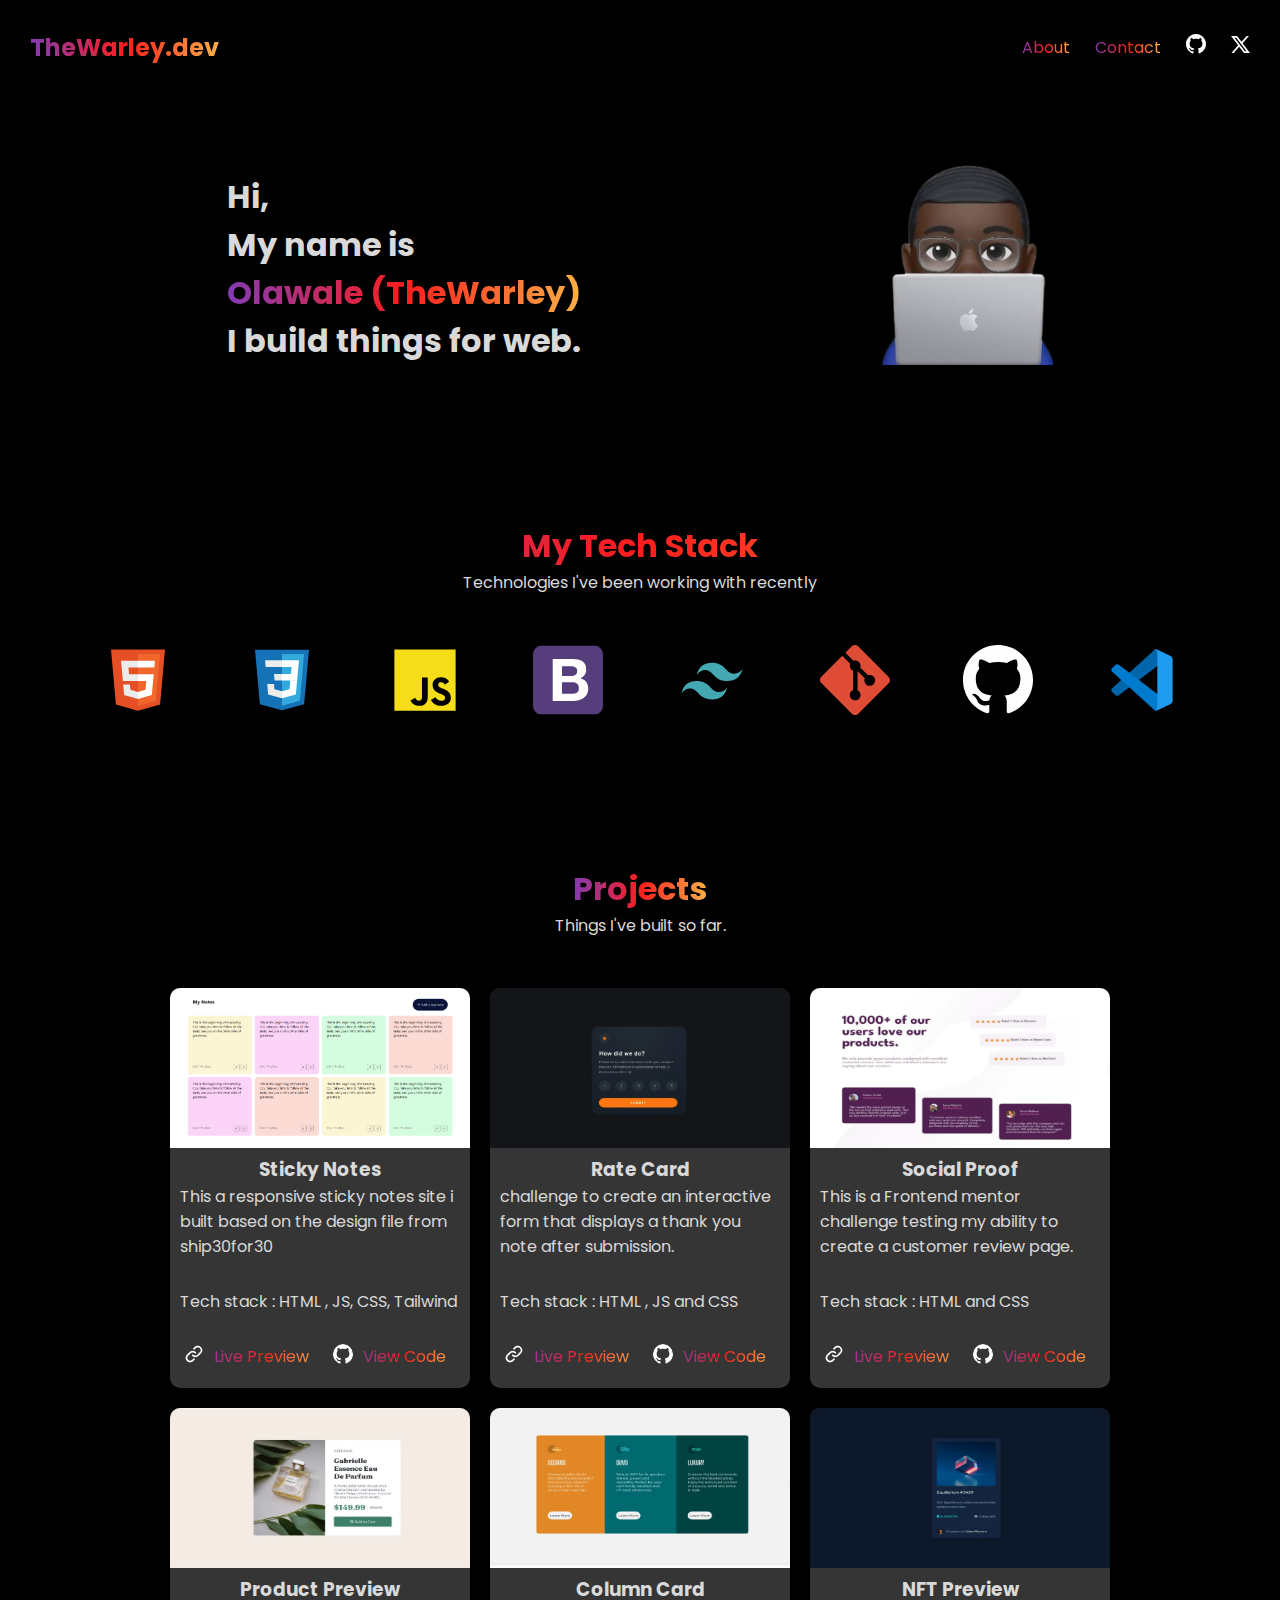
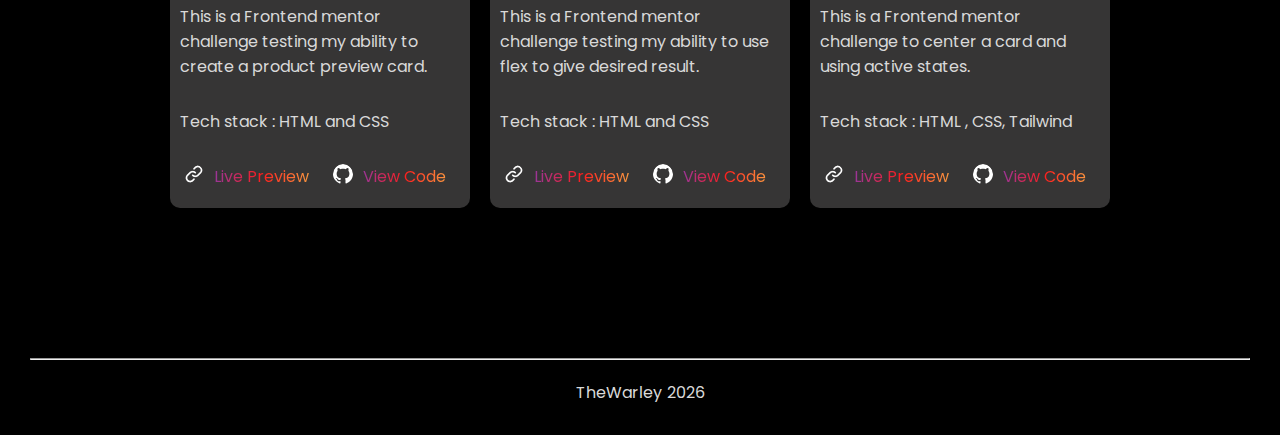
==== index.html @ 3044e030 "initial" ====
<!DOCTYPE html>
<html lang="en">

<head>
    <meta charset="UTF-8">
    <meta name="viewport" content="width=device-width, initial-scale=1.0">
    <title>TheWarley.dev</title>
    <link rel="icon" href="./images/mereal-removebg-preview.png">
    <link rel="stylesheet" href="./style.css">
    <link rel="preconnect" href="https://fonts.googleapis.com">
    <link rel="preconnect" href="https://fonts.gstatic.com" crossorigin>
    <link href="https://fonts.googleapis.com/css2?family=Poppins:wght@400;700&display=swap" rel="stylesheet">
</head>

<body>
    <div class="container">






        <div class="header">



            <div class="logo-container">
                <h2>TheWarley.dev</h2>


            </div>
            <div class="menu-container">

                <div class="menu-item"><a href="./about.html">About</a></div>


                <div class="menu-item"> <a href="./contact.html">Contact</a></div>

                <a href="https://github.com/TheWarley1" target="_blank">
                    <img src="./images/github-tiny.svg" alt="">
                </a>

                <a href="https://twitter.com/horlar_warley" target="_blank">
                    <img src="./images/x.svg" alt="">
                </a>
            </div>
        </div>
















        <div class="name">
            <h1>Hi, <br> My name is <br> <span> Olawale (TheWarley)</span> <br>I build things for web.</h1>
            <div>
                <img src="./images/mereal-removebg-preview.png" alt="">
            </div>
        </div>

        <div class="stack">
            <h1>My Tech Stack</h1>
            <p>Technologies I've been working with recently</p>
            <div class="stack-image">
                <svg width="120" height="120" viewBox="0 0 120 120" fill="none" xmlns="http://www.w3.org/2000/svg">
                    <path d="M22.1325 102.004L13.7062 7.5H106.294L97.8562 101.989L59.9437 112.5L22.1325 102.004Z"
                        fill="#E44F26" />
                    <path d="M60 104.467L90.6375 95.9737L97.845 15.2287H60V104.467Z" fill="#F1662A" />
                    <path
                        d="M60 50.2763H44.6625L43.605 38.4075H60V26.8163H30.9375L31.215 29.9288L34.0613 61.8675H60V50.2763ZM60 80.3775L59.9475 80.3925L47.04 76.9088L46.215 67.665H34.5787L36.2025 85.86L59.9475 92.4525L60 92.4375V80.3775Z"
                        fill="#EBEBEB" />
                    <path
                        d="M59.9587 50.2763V61.8675H74.2312L72.8887 76.9013L59.9587 80.3888V92.4488L83.7225 85.86L83.895 83.9025L86.6175 53.3888L86.9025 50.2763H59.9587ZM59.9587 26.8163V38.4075H87.9562L88.1887 35.805L88.7175 29.9288L88.995 26.8163H59.9587Z"
                        fill="white" />
                </svg>

                <svg width="120" height="119" viewBox="0 0 120 119" fill="none" xmlns="http://www.w3.org/2000/svg">
                    <path d="M22.1325 101.154L13.71 7.4375H106.29L97.8563 101.139L59.9438 111.562L22.1325 101.154Z"
                        fill="#1572B6" />
                    <path d="M60 103.597L90.6375 95.174L97.845 15.1018H60V103.597Z" fill="#33A9DC" />
                    <path
                        d="M60 49.054H75.3375L76.395 37.2842H60V25.7895H89.0625L88.785 28.8724L85.9387 60.5487H60V49.054Z"
                        fill="white" />
                    <path
                        d="M60.0713 78.9044L60.0188 78.9193L47.1113 75.4609L46.2863 66.2942H34.65L36.2738 84.3413L60.015 90.8788L60.0713 90.8639V78.9044Z"
                        fill="#EBEBEB" />
                    <path
                        d="M74.3512 60.0615L72.9562 75.4534L60.03 78.9119V90.8714L83.79 84.3412L83.9662 82.4001L85.98 60.0615H74.3512Z"
                        fill="white" />
                    <path
                        d="M60.0413 25.7895V37.2842H32.0438L31.8113 34.6996L31.2825 28.8724L31.005 25.7895H60.0413ZM60 49.054V60.5487H47.2538L47.0213 57.9641L46.4963 52.1369L46.2188 49.054H60Z"
                        fill="#EBEBEB" />
                </svg>

                <svg width="120" height="120" viewBox="0 0 120 120" fill="none" xmlns="http://www.w3.org/2000/svg">
                    <path d="M7.5 7.5H112.5V112.5H7.5V7.5Z" fill="#F5DE19" />
                    <path
                        d="M78.0337 89.5312C78.9284 91.3485 80.3183 92.8759 82.0434 93.9375C83.7684 94.9991 85.7583 95.5515 87.7837 95.5313C91.8712 95.5313 94.485 93.4875 94.485 90.6562C94.485 87.2812 91.8 86.0738 87.3 84.105L84.8325 83.0475C77.7075 80.0138 72.9825 76.215 72.9825 68.1825C72.9825 60.7838 78.6075 55.1475 87.4312 55.1475C90.2876 54.9412 93.1415 55.5805 95.637 56.9856C98.1324 58.3907 100.159 60.4994 101.464 63.0488L93.75 67.98C93.2476 66.716 92.3728 65.6345 91.2416 64.879C90.1104 64.1236 88.7763 63.7298 87.4162 63.75C86.8228 63.6906 86.2236 63.7555 85.6566 63.9404C85.0897 64.1254 84.5675 64.4265 84.1233 64.8244C83.6792 65.2224 83.3228 65.7085 83.0768 66.2518C82.8309 66.7951 82.7009 67.3837 82.695 67.98C82.695 70.9388 84.5287 72.1388 88.7625 73.98L91.23 75.0375C99.615 78.6338 104.355 82.2975 104.355 90.5363C104.355 99.42 97.3762 104.287 88.005 104.287C84.3536 104.52 80.713 103.691 77.5223 101.901C74.3317 100.11 71.7274 97.4342 70.0237 94.1963L78.0337 89.5312ZM43.1775 90.3863C44.7262 93.135 46.1362 95.46 49.5262 95.46C52.7662 95.46 54.8137 94.1925 54.8137 89.2612V55.71H64.68V89.3925C64.68 99.6075 58.68 104.257 49.9462 104.257C46.8591 104.426 43.7931 103.657 41.1513 102.051C38.5096 100.444 36.4157 98.0761 35.145 95.2575L43.1775 90.3863Z"
                        fill="black" />
                </svg>

                <svg width="88" height="87" viewBox="0 0 88 87" fill="none" xmlns="http://www.w3.org/2000/svg">
                    <g clip-path="url(#clip0_9_31)">
                        <path
                            d="M0 75.7821C0 81.9781 5.08028 87 11.3468 87H76.6528C82.9204 87 88 81.9774 88 75.7821V11.2182C88 5.02187 82.9197 0 76.6532 0H11.3472C5.07959 0 0 5.02255 0 11.2179V75.7818V75.7821Z"
                            fill="#563D7C" />
                        <path
                            d="M36.4918 38.4832V26.1629H47.4612C48.5062 26.1629 49.5134 26.2489 50.4835 26.4212C51.4535 26.5931 52.3119 26.9003 53.0582 27.3431C53.8041 27.786 54.4012 28.4007 54.8491 29.1875C55.2967 29.9746 55.5208 30.9829 55.5208 32.2121C55.5208 34.4255 54.8491 36.0241 53.5057 37.0076C52.1627 37.9915 50.4464 38.4832 48.3567 38.4832H36.4918ZM24.7758 17.1621V69.8379H50.5955C52.9836 69.8379 55.3094 69.5429 57.573 68.9526C59.8366 68.3623 61.8513 67.4525 63.6175 66.223C65.3833 64.9934 66.7889 63.407 67.8336 61.4645C68.8786 59.5216 69.4007 57.2222 69.4007 54.5663C69.4007 51.2709 68.5922 48.4553 66.9756 46.1192C65.3586 43.7828 62.9083 42.1474 59.6248 41.2129C62.0128 40.0819 63.8165 38.6307 65.0354 36.8601C66.254 35.0895 66.8635 32.8765 66.8635 30.2203C66.8635 27.7612 66.4531 25.6956 65.6322 24.0232C64.8113 22.3512 63.6546 21.0108 62.162 20.0025C60.6698 18.9942 58.8789 18.2686 56.7892 17.8262C54.6999 17.3833 52.3865 17.1621 49.8493 17.1621H24.7758ZM36.4918 60.8371V46.3771H49.2522C51.7894 46.3771 53.8292 46.9548 55.3716 48.111C56.9137 49.2668 57.685 51.1971 57.685 53.9023C57.685 55.2797 57.4485 56.4107 56.9759 57.296C56.5032 58.1813 55.869 58.8823 55.0729 59.3986C54.2771 59.9151 53.3565 60.2839 52.3119 60.5054C51.2669 60.7263 50.1727 60.8371 49.0284 60.8371H36.4918Z"
                            fill="white" />
                    </g>
                    <defs>
                        <clipPath id="clip0_9_31">
                            <rect width="88" height="87" fill="white" />
                        </clipPath>
                    </defs>
                </svg>


                <svg width="131" height="131" viewBox="0 0 131 131" fill="none" xmlns="http://www.w3.org/2000/svg">
                    <path
                        d="M36.8438 56.0844C40.6646 40.801 50.2167 33.1594 65.5 33.1594C88.425 33.1594 91.2906 50.3531 102.753 53.2187C110.395 55.1292 117.081 52.2635 122.812 44.6219C118.992 59.9052 109.44 67.5469 94.1562 67.5469C71.2313 67.5469 68.3656 50.3531 56.9031 47.4875C49.2615 45.5771 42.575 48.4427 36.8438 56.0844ZM8.1875 90.4719C12.0083 75.1885 21.5604 67.5469 36.8438 67.5469C59.7687 67.5469 62.6344 84.7406 74.0969 87.6062C81.7385 89.5167 88.425 86.651 94.1562 79.0094C90.3354 94.2927 80.7833 101.934 65.5 101.934C42.575 101.934 39.7094 84.7406 28.2469 81.875C20.6052 79.9646 13.9187 82.8302 8.1875 90.4719Z"
                        fill="#44A8B3" />
                </svg>

                <svg width="105" height="105" viewBox="0 0 105 105" fill="none" xmlns="http://www.w3.org/2000/svg">
                    <g clip-path="url(#clip0_9_40)">
                        <path
                            d="M103.02 47.8219L57.1758 1.98038C54.5372 -0.6598 50.2552 -0.6598 47.6134 1.98038L38.0937 11.5001L50.1699 23.5763C52.9762 22.6281 56.1943 23.2642 58.4313 25.5012C60.6789 27.7525 61.3106 30.9981 60.3393 33.8134L71.9775 45.452C74.7932 44.482 78.0421 45.1095 80.291 47.3621C83.434 50.5039 83.434 55.596 80.291 58.7399C77.1471 61.8841 72.055 61.8841 68.9095 58.7399C66.5454 56.3733 65.9613 52.9013 67.1582 49.9888L56.3046 39.1352L56.3034 67.6973C57.0902 68.0863 57.8088 68.6002 58.4313 69.2189C61.5743 72.3607 61.5743 77.4532 58.4313 80.5995C55.2874 83.7422 50.1929 83.7422 47.0535 80.5995C43.9105 77.4532 43.9105 72.3611 47.0535 69.2193C47.8067 68.4658 48.7019 67.869 49.6871 67.4635V38.6352C48.7004 38.2324 47.8048 37.6353 47.0535 36.8793C44.6722 34.5013 44.0996 31.0071 45.3198 28.0831L33.4154 16.1775L1.98105 47.6099C-0.660352 50.2525 -0.660352 54.5349 1.98105 57.1755L47.8259 103.018C50.4652 105.658 54.7464 105.658 57.3891 103.018L103.019 57.3884C105.66 54.747 105.66 50.4621 103.019 47.8219"
                            fill="#DE4C36" />
                    </g>
                    <defs>
                        <clipPath id="clip0_9_40">
                            <rect width="105" height="105" fill="white" />
                        </clipPath>
                    </defs>
                </svg>

                <svg width="88" height="88" viewBox="0 0 88 88" fill="none" xmlns="http://www.w3.org/2000/svg">
                    <path fill-rule="evenodd" clip-rule="evenodd"
                        d="M44 0C19.69 0 0 19.69 0 44C0 63.47 12.595 79.915 30.085 85.745C32.285 86.13 33.11 84.81 33.11 83.655C33.11 82.61 33.055 79.145 33.055 75.46C22 77.495 19.14 72.765 18.26 70.29C17.765 69.025 15.62 65.12 13.75 64.075C12.21 63.25 10.01 61.215 13.695 61.16C17.16 61.105 19.635 64.35 20.46 65.67C24.42 72.325 30.745 70.455 33.275 69.3C33.66 66.44 34.815 64.515 36.08 63.415C26.29 62.315 16.06 58.52 16.06 41.69C16.06 36.905 17.765 32.945 20.57 29.865C20.13 28.765 18.59 24.255 21.01 18.205C21.01 18.205 24.695 17.05 33.11 22.715C36.63 21.725 40.37 21.23 44.11 21.23C47.85 21.23 51.59 21.725 55.11 22.715C63.525 16.995 67.21 18.205 67.21 18.205C69.63 24.255 68.09 28.765 67.65 29.865C70.455 32.945 72.16 36.85 72.16 41.69C72.16 58.575 61.875 62.315 52.085 63.415C53.68 64.79 55.055 67.43 55.055 71.555C55.055 77.44 55 82.17 55 83.655C55 84.81 55.825 86.185 58.025 85.745C66.7597 82.796 74.3497 77.1822 79.7268 69.6937C85.1039 62.2052 87.9974 53.219 88 44C88 19.69 68.31 0 44 0Z"
                        fill="#FFFEFE" />
                </svg>



                <svg width="112" height="112" viewBox="0 0 112 112" fill="none" xmlns="http://www.w3.org/2000/svg">
                    <path
                        d="M101.535 17.605L81.354 7.88899C80.2143 7.33948 78.9319 7.15814 77.6846 7.37011C76.4372 7.58208 75.2867 8.17686 74.3925 9.07199L8.33 69.3C7.52847 70.0273 7.04868 71.0432 6.99617 72.1243C6.94366 73.2053 7.32273 74.2629 8.05 75.0645C8.1375 75.159 8.225 75.25 8.3195 75.334L13.713 80.234C14.4178 80.8754 15.325 81.2497 16.277 81.2919C17.229 81.3341 18.1657 81.0416 18.9245 80.465L98.497 20.125C99.098 19.6689 99.8144 19.3897 100.566 19.3186C101.317 19.2476 102.073 19.3877 102.749 19.7231C103.424 20.0585 103.993 20.5758 104.391 21.217C104.789 21.8581 105 22.5975 105 23.352V23.1175C105 21.9656 104.675 20.8372 104.062 19.862C103.449 18.8868 102.573 18.1045 101.535 17.605Z"
                        fill="#0065A9" />
                    <path
                        d="M101.535 94.395L81.354 104.115C80.214 104.662 78.932 104.843 77.685 104.631C76.438 104.419 75.2875 103.825 74.3925 102.932L8.33 42.7C7.52847 41.9727 7.04868 40.9568 6.99617 39.8758C6.94366 38.7947 7.32273 37.7371 8.05 36.9355C8.1375 36.841 8.225 36.75 8.3195 36.666L13.713 31.766C14.4185 31.1219 15.3277 30.7459 16.2821 30.7037C17.2365 30.6615 18.1754 30.9557 18.935 31.535L98.497 91.875C99.098 92.3311 99.8144 92.6104 100.566 92.6814C101.317 92.7524 102.073 92.6123 102.749 92.2769C103.424 91.9415 103.993 91.4242 104.391 90.783C104.789 90.1419 105 89.4025 105 88.648V88.9C104.996 90.0488 104.669 91.1733 104.057 92.1451C103.444 93.1168 102.57 93.8965 101.535 94.395Z"
                        fill="#007ACC" />
                    <path
                        d="M81.354 104.115C80.214 104.662 78.9319 104.843 77.685 104.631C76.438 104.419 75.2875 103.825 74.3925 102.932C74.8951 103.428 75.533 103.764 76.2261 103.899C76.9192 104.034 77.6368 103.962 78.289 103.691C78.9411 103.42 79.4988 102.963 79.8921 102.376C80.2854 101.79 80.4969 101.1 80.5 100.394V11.606C80.5006 10.8965 80.2906 10.2028 79.8966 9.61277C79.5026 9.02274 78.9423 8.56291 78.2868 8.29155C77.6313 8.02019 76.9099 7.9495 76.2142 8.08843C75.5184 8.22737 74.8795 8.56968 74.3785 9.072C75.2728 8.1772 76.4231 7.58239 77.6702 7.36983C78.9174 7.15727 80.1997 7.33747 81.34 7.8855L101.517 17.5875C102.559 18.0845 103.438 18.8658 104.054 19.8412C104.671 20.8165 104.998 21.9463 105 23.1V88.9C105 90.0528 104.675 91.1823 104.061 92.1582C103.448 93.1341 102.571 93.9168 101.531 94.416L81.354 104.115Z"
                        fill="#1F9CF0" />
                </svg>

            </div>
        </div>

        <div class="projects">
            <h1>Projects</h1>
            <p>Things I've built so far.</p>

            <div class="project">

                <div class="tile one">
                    <img src="./images/sticky-notes.png" alt="">
                    <h3>Sticky Notes</h3>
                    <p>This a responsive sticky notes site i built based on the design file from ship30for30 </p>

                    <p>Tech stack : HTML , JS, CSS, Tailwind
                    <p>


                    <div class="links">
                        <div class="link">
                            <img src="./images/akar-icons_link-chain.png" alt="">
                            <a href="https://thewarley1.github.io/Sticky-Notes/" target="_blank">
                                <p>Live Preview</p>
                            </a>
                        </div>
                        <div class="link">
                            <img src="./images/github-tiny.svg" alt="">
                            <a href="https://github.com/TheWarley1/Sticky-Notes/tree/main" target="_blank">
                                <p>View Code</p>
                            </a>
                        </div>
                    </div>
                </div>

                <div class="tile two">
                    <img src="./images/rate-card.png" alt="">
                    <h3>Rate Card</h3>
                    <p> challenge to create an interactive form that displays a thank you note after submission.</p>

                    <p>Tech stack : HTML , JS and CSS</p>


                    <div class="links">
                        <div class="link">
                            <img src="./images/akar-icons_link-chain.png" alt="">
                            <a href="https://thewarley1.github.io/interactive-rating-card/" target="_blank">
                                <p>Live Preview</p>
                            </a>
                        </div>
                        <div class="link">
                            <img src="./images/github-tiny.svg" alt="">
                            <a href="https://github.com/TheWarley1/interactive-rating-card" target="_blank">
                                <p>View Code</p>
                            </a>
                        </div>
                    </div>
                </div>

                <div class="tile three">
                    <img src="./images/social-proof.png" alt="">
                    <h3>Social Proof</h3>
                    <p>This is a Frontend mentor challenge testing my ability to create a customer review page.</p>

                    <p>Tech stack : HTML and CSS</p>

                    <div class="links">
                        <div class="link">
                            <img src="./images/akar-icons_link-chain.png" alt="">
                            <a href="https://thewarley1.github.io/web3bridge-week6-assignment/" target="_blank">
                                <p>Live Preview</p>
                            </a>
                        </div>
                        <div class="link">
                            <img src="./images/github-tiny.svg" alt="">
                            <a href="https://github.com/TheWarley1/web3bridge-week6-assignment" target="_blank">
                                <p>View Code</p>
                            </a>
                        </div>
                    </div>



                </div>


                <div class="tile four">
                    <img src="./images/product-prev.png" alt="">
                    <h3>Product Preview</h3>
                    <p>This is a Frontend mentor challenge testing my ability to create a product preview card.</p>

                    <p>Tech stack : HTML and CSS</p>


                    <div class="links">
                        <div class="link">
                            <img src="./images/akar-icons_link-chain.png" alt="">
                            <a href="https://thewarley1.github.io/Product-preview-card-component/" target="_blank">
                                <p>Live Preview</p>
                            </a>
                        </div>
                        <div class="link">
                            <img src="./images/github-tiny.svg" alt="">
                            <a href="https://github.com/TheWarley1/Product-preview-card-component" target="_blank">
                                <p>View Code</p>
                            </a>
                        </div>
                    </div>
                </div>

                <div class="tile five">
                    <img src="./images/column-card.png" alt="">
                    <h3>Column Card</h3>
                    <p>This is a Frontend mentor challenge testing my ability to use flex to give desired result.</p>

                    <p>Tech stack : HTML and CSS</p>


                    <div class="links">
                        <div class="link">
                            <img src="./images/akar-icons_link-chain.png" alt="">
                            <a href="https://thewarley1.github.io/responsive-3-column-preview-card/" target="_blank">
                                <p>Live Preview</p>
                            </a>
                        </div>
                        <div class="link">
                            <img src="./images/github-tiny.svg" alt="">
                            <a href="https://github.com/TheWarley1/responsive-3-column-preview-card" target="_blank">
                                <p>View Code</p>
                            </a>
                        </div>
                    </div>
                </div>

                <div class="tile six">
                    <img src="./images/nft-preview.png" alt="">
                    <h3>NFT Preview</h3>
                    <p>This is a Frontend mentor challenge to center a card and using active states.</p>

                    <p>Tech stack : HTML , CSS, Tailwind</p>


                    <div class="links">
                        <div class="link">
                            <img src="./images/akar-icons_link-chain.png" alt="">
                            <a href="https://thewarley1.github.io/nft-preview-component/" target="_blank">
                                <p>Live Preview</p>
                            </a>
                        </div>
                        <div class="link">
                            <img src="./images/github-tiny.svg" alt="">
                            <a href="https://github.com/TheWarley1/nft-preview-component" target="_blank">
                                <p>View Code</p>
                            </a>
                        </div>
                    </div>
                </div>

            </div>



        </div>


        <hr>

        <div class="note">
            <p>TheWarley</p>
            <p class="current-year"></p>
        </div>





    </div>
    <script src="./index.js"></script>
</body>

</html>
---- style.css ----
* {
  margin: 0%;
  padding: 0%;
}

body {
  background-color: black;
  font-family: "Poppins", sans-serif;
  color: hsl(0, 0%, 85%);
}

.container {
  padding: 30px;
}

.header {
  display: flex;
  justify-content: space-between;
}

.logo-container {
  background: linear-gradient(
    90deg,
    rgba(131, 58, 180, 1) 0%,
    rgba(253, 29, 29, 1) 50%,
    rgba(252, 176, 69, 1) 100%
  );
  -webkit-background-clip: text; /* For Safari and older Chrome versions */
  background-clip: text;
  color: transparent;
}

.menu-container {
  display: flex;
  justify-content: space-between;
  align-items: center;
  gap: 25px;
}

.name {
  display: flex;
  justify-content: center;
  align-items: center;
  margin-top: 100px;
}

.name span {
  background: linear-gradient(
    90deg,
    rgba(131, 58, 180, 1) 0%,
    rgba(253, 29, 29, 1) 50%,
    rgba(252, 176, 69, 1) 100%
  );
  -webkit-background-clip: text; /* For Safari and older Chrome versions */
  background-clip: text;
  color: transparent;
}

.name img {
  height: 200px;
  margin-left: 300px;
}

.stack {
  margin-top: 150px;
}

.stack h1 {
  text-align: center;
  background: linear-gradient(
    90deg,
    rgba(131, 58, 180, 1) 0%,
    rgba(253, 29, 29, 1) 50%,
    rgba(252, 176, 69, 1) 100%
  );
  -webkit-background-clip: text; /* For Safari and older Chrome versions */
  background-clip: text;
  color: transparent;
}

.stack p {
  text-align: center;
  margin-bottom: 50px;
}

.stack-image {
  display: flex;
  justify-content: space-evenly;
}

.stack-image svg {
  width: 70px;
  height: 70px;
}

.projects {
  display: flex;
  flex-direction: column;
  align-items: center;
  justify-content: center;
  margin-top: 150px;
  margin-bottom: 150px;
}

.projects h1 {
  background: linear-gradient(
    90deg,
    rgba(131, 58, 180, 1) 0%,
    rgba(253, 29, 29, 1) 50%,
    rgba(252, 176, 69, 1) 100%
  );
  -webkit-background-clip: text; /* For Safari and older Chrome versions */
  background-clip: text;
  color: transparent;
}

.projects > p {
  margin-bottom: 50px;
}

.project {
  display: grid;
  grid-template-columns: 300px 300px 300px;

  gap: 20px;
}

.project img {
  width: 300px;
  height: 160px;
  border-radius: 10px 10px 0px 0px;
}

.tile {
  background-color: hsl(0, 1%, 21%);

  border-radius: 10px;

  height: 400px;
}

.tile h3 {
  text-align: center;
}

.tile p {
  padding: 0px 10px;
  margin-bottom: 30px;
}

.links {
  display: flex;
  justify-content: space-evenly;
}

.links img {
  width: 20px;
  height: 20px;
}

.link {
  display: flex;
}

a:link {
  background: linear-gradient(
    90deg,
    rgba(131, 58, 180, 1) 0%,
    rgba(253, 29, 29, 1) 50%,
    rgba(252, 176, 69, 1) 100%
  );
  -webkit-background-clip: text; /* For Safari and older Chrome versions */
  background-clip: text;
  color: transparent;
}

.note {
  margin-top: 20px;

  display: flex;
  align-items: center;
  justify-content: center;
  gap: 5px;
}

@media (max-width: 1024px) {
  * {
    margin: 0%;
    padding: 0%;
  }

  body {
    background-color: black;
    font-family: "Poppins", sans-serif;
    color: hsl(0, 0%, 85%);
  }

  .container {
    padding: 30px;
  }

  .header {
    display: flex;
    justify-content: space-between;
  }

  .logo-container {
    background: linear-gradient(
      90deg,
      rgba(131, 58, 180, 1) 0%,
      rgba(253, 29, 29, 1) 50%,
      rgba(252, 176, 69, 1) 100%
    );
    -webkit-background-clip: text; /* For Safari and older Chrome versions */
    background-clip: text;
    color: transparent;
  }

  .menu-container {
    display: flex;
    justify-content: space-between;
    align-items: center;
    gap: 25px;
  }

  .name {
    display: flex;
    justify-content: center;
    align-items: center;
    margin-top: 100px;
  }

  .name span {
    background: linear-gradient(
      90deg,
      rgba(131, 58, 180, 1) 0%,
      rgba(253, 29, 29, 1) 50%,
      rgba(252, 176, 69, 1) 100%
    );
    -webkit-background-clip: text; /* For Safari and older Chrome versions */
    background-clip: text;
    color: transparent;
  }

  .name img {
    height: 200px;
    margin-left: 300px;
  }

  .stack {
    margin-top: 150px;
  }

  .stack h1 {
    text-align: center;
    background: linear-gradient(
      90deg,
      rgba(131, 58, 180, 1) 0%,
      rgba(253, 29, 29, 1) 50%,
      rgba(252, 176, 69, 1) 100%
    );
    -webkit-background-clip: text; /* For Safari and older Chrome versions */
    background-clip: text;
    color: transparent;
  }

  .stack p {
    text-align: center;
    margin-bottom: 50px;
  }

  .stack-image {
    display: flex;
    justify-content: space-evenly;
  }

  .stack-image svg {
    width: 70px;
    height: 70px;
  }

  .projects {
    display: flex;
    flex-direction: column;
    align-items: center;
    justify-content: center;
    margin-top: 150px;
    margin-bottom: 150px;
  }

  .projects h1 {
    background: linear-gradient(
      90deg,
      rgba(131, 58, 180, 1) 0%,
      rgba(253, 29, 29, 1) 50%,
      rgba(252, 176, 69, 1) 100%
    );
    -webkit-background-clip: text; /* For Safari and older Chrome versions */
    background-clip: text;
    color: transparent;
  }

  .projects > p {
    margin-bottom: 50px;
  }

  .project {
    display: grid;
    grid-template-columns: 300px 300px 300px;

    gap: 20px;
  }

  .project img {
    width: 300px;
    height: 160px;
    border-radius: 10px 10px 0px 0px;
  }

  .tile {
    background-color: hsl(0, 1%, 21%);

    border-radius: 10px;

    height: 400px;
  }

  .tile h3 {
    text-align: center;
  }

  .tile p {
    padding: 0px 10px;
    margin-bottom: 20px;
  }

  .links {
    display: flex;
    justify-content: space-evenly;
  }

  .links img {
    width: 20px;
    height: 20px;
  }

  .link {
    display: flex;
  }

  a:link {
    background: linear-gradient(
      90deg,
      rgba(131, 58, 180, 1) 0%,
      rgba(253, 29, 29, 1) 50%,
      rgba(252, 176, 69, 1) 100%
    );
    -webkit-background-clip: text; /* For Safari and older Chrome versions */
    background-clip: text;
    color: transparent;
  }

  .note {
    margin-top: 20px;

    display: flex;
    align-items: center;
    justify-content: center;
    gap: 5px;
  }
}

@media (max-width: 768px) {
  * {
    margin: 0%;
    padding: 0%;
  }

  body {
    background-color: black;
    font-family: "Poppins", sans-serif;
    color: hsl(0, 0%, 85%);
  }

  .container {
    padding: 20px;
  }

  .header {
    display: flex;
    justify-content: space-between;
  }

  .logo-container h2 {
    font-size: 16px;
  }

  .menu-container {
    display: flex;
    justify-content: space-between;
    align-items: center;
    gap: 10px;
  }

  .name {
    display: flex;
    justify-content: center;
    align-items: center;
    margin-top: 100px;
  }

  .name img {
    height: 200px;
    margin-left: 50px;
  }

  .stack-image svg {
    width: 30px;
    height: 30px;
  }

  .project {
    display: grid;
    grid-template-columns: 300px;

    gap: 20px;
  }
}

@media (max-width: 375px) {
  * {
    margin: 0%;
    padding: 0%;
  }

  body {
    background-color: black;
    font-family: "Poppins", sans-serif;
    color: hsl(0, 0%, 85%);
  }

  .container {
    padding: 20px;
  }

  .header {
    display: flex;
    flex-direction: column;
    justify-content: space-between;
  }

  .logo-container h2 {
    font-size: 16px;
  }

  .name {
    display: flex;
    flex-direction: column;
    justify-content: center;
    align-items: center;
    margin-top: 100px;
    gap: 20px;
  }

  .name img {
    height: 200px;
    margin-left: 10px;
  }

  .project {
    display: grid;
    grid-template-columns: 250px;

    gap: 20px;
  }

  .project img {
    width: 250px;
    height: 160px;
    border-radius: 10px 10px 0px 0px;
  }

  .tile {
    height: 420px;
  }

  .links {
    display: flex;

    justify-content: space-evenly;
    font-size: 12px;
  }

  .links img {
    width: 20px;
    height: 20px;
  }

  .link {
    display: flex;
  }
}
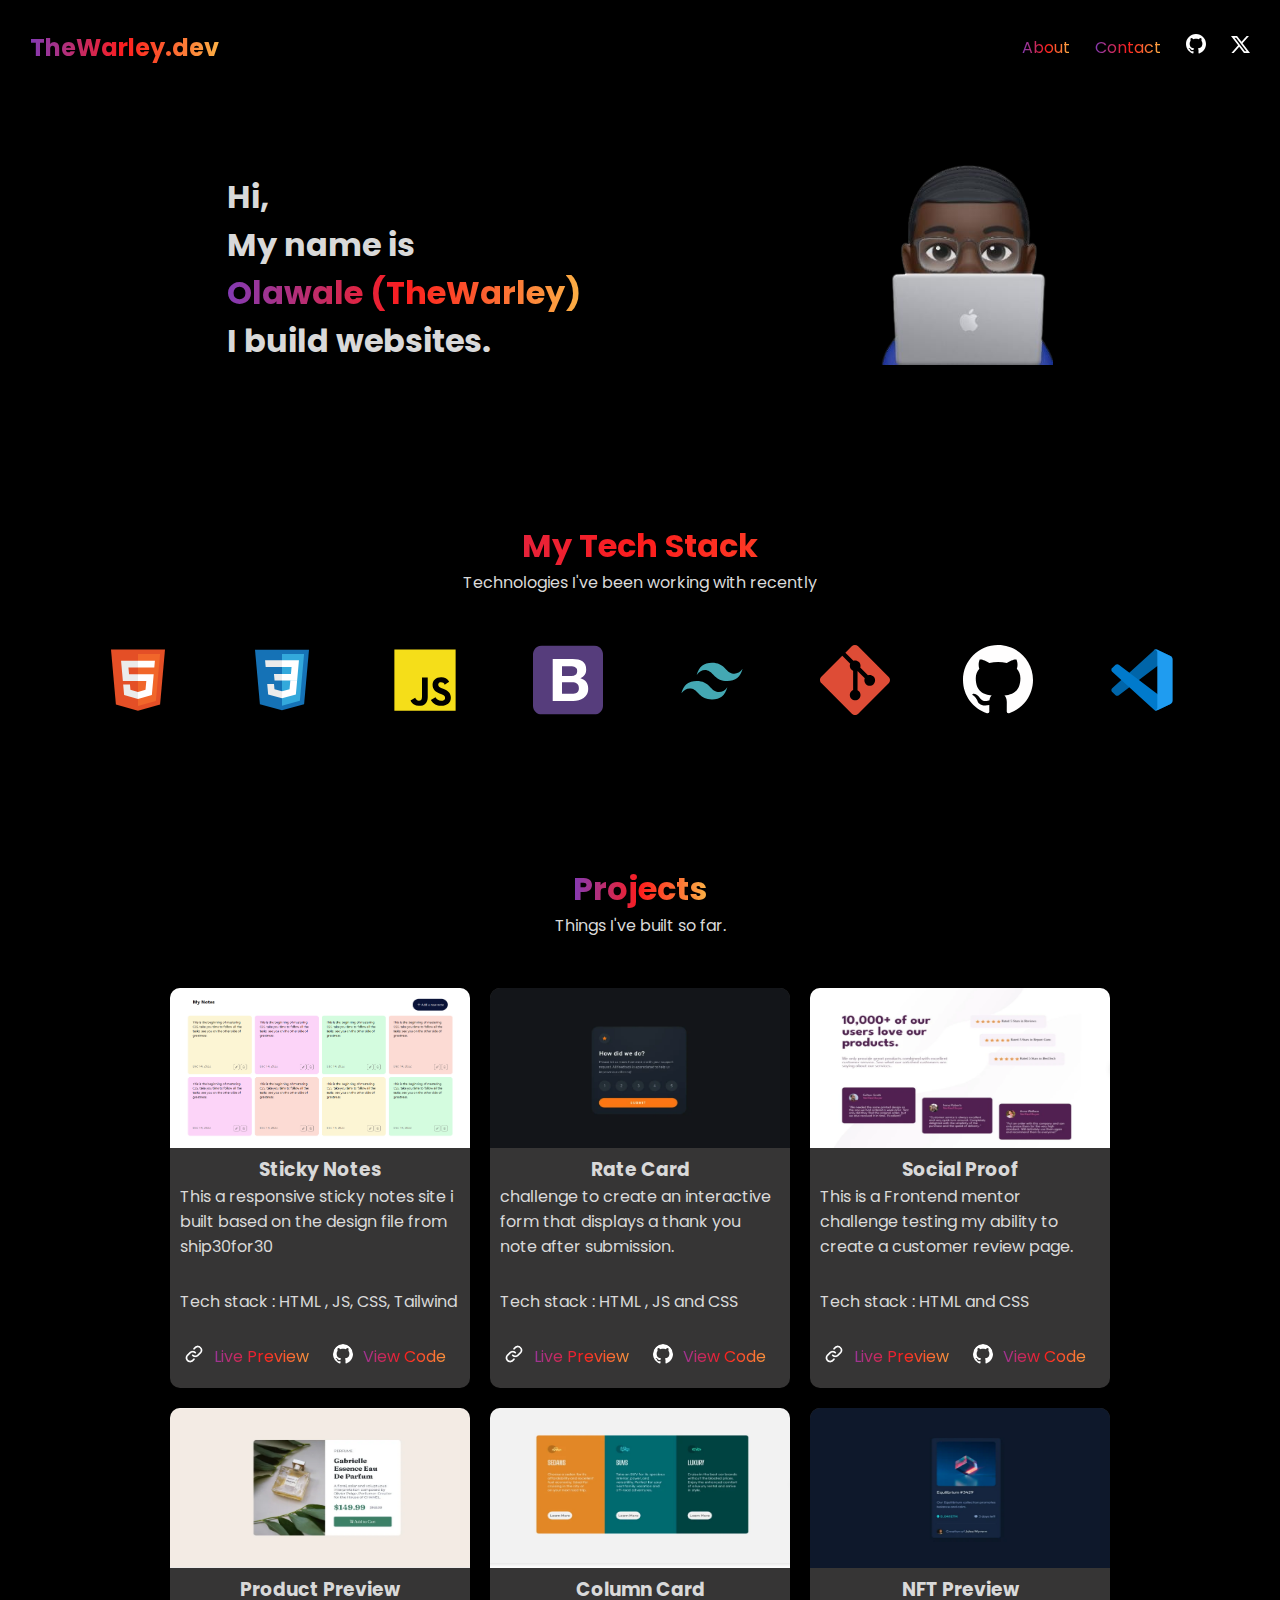
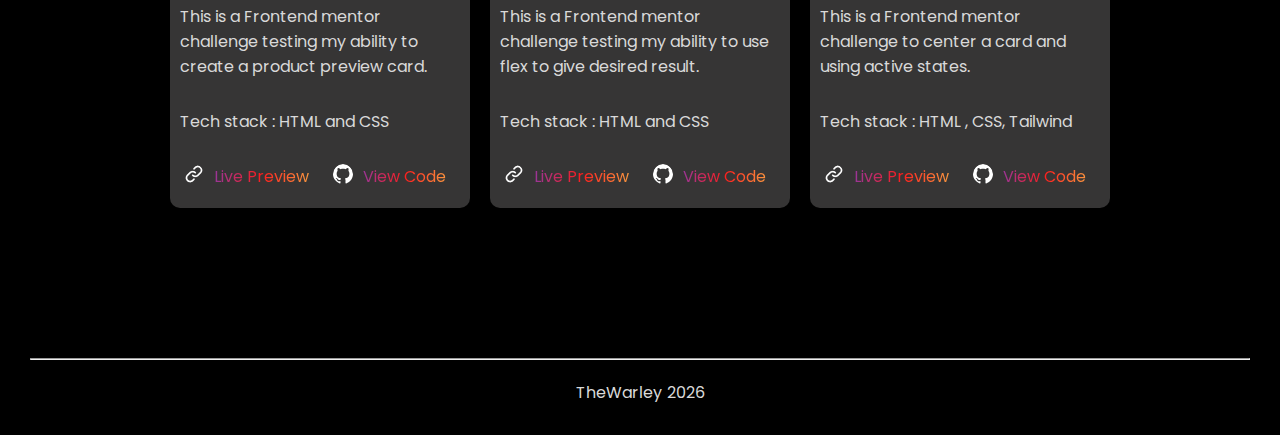
==== commit 04fd1910: "Update index.html" ====
--- a/index.html
+++ b/index.html
@@ -62,7 +62,7 @@
 
 
         <div class="name">
-            <h1>Hi, <br> My name is <br> <span> Olawale (TheWarley)</span> <br>I build things for web.</h1>
+            <h1>Hi, <br> My name is <br> <span> Olawale (TheWarley)</span> <br>I build websites.</h1>
             <div>
                 <img src="./images/mereal-removebg-preview.png" alt="">
             </div>
@@ -344,4 +344,4 @@
     <script src="./index.js"></script>
 </body>
 
-</html>+</html>
--- a/style.css
+++ b/style.css
@@ -427,7 +427,7 @@
   }
 }
 
-@media (max-width: 375px) {
+@media (max-width: 450px) {
   * {
     margin: 0%;
     padding: 0%;
